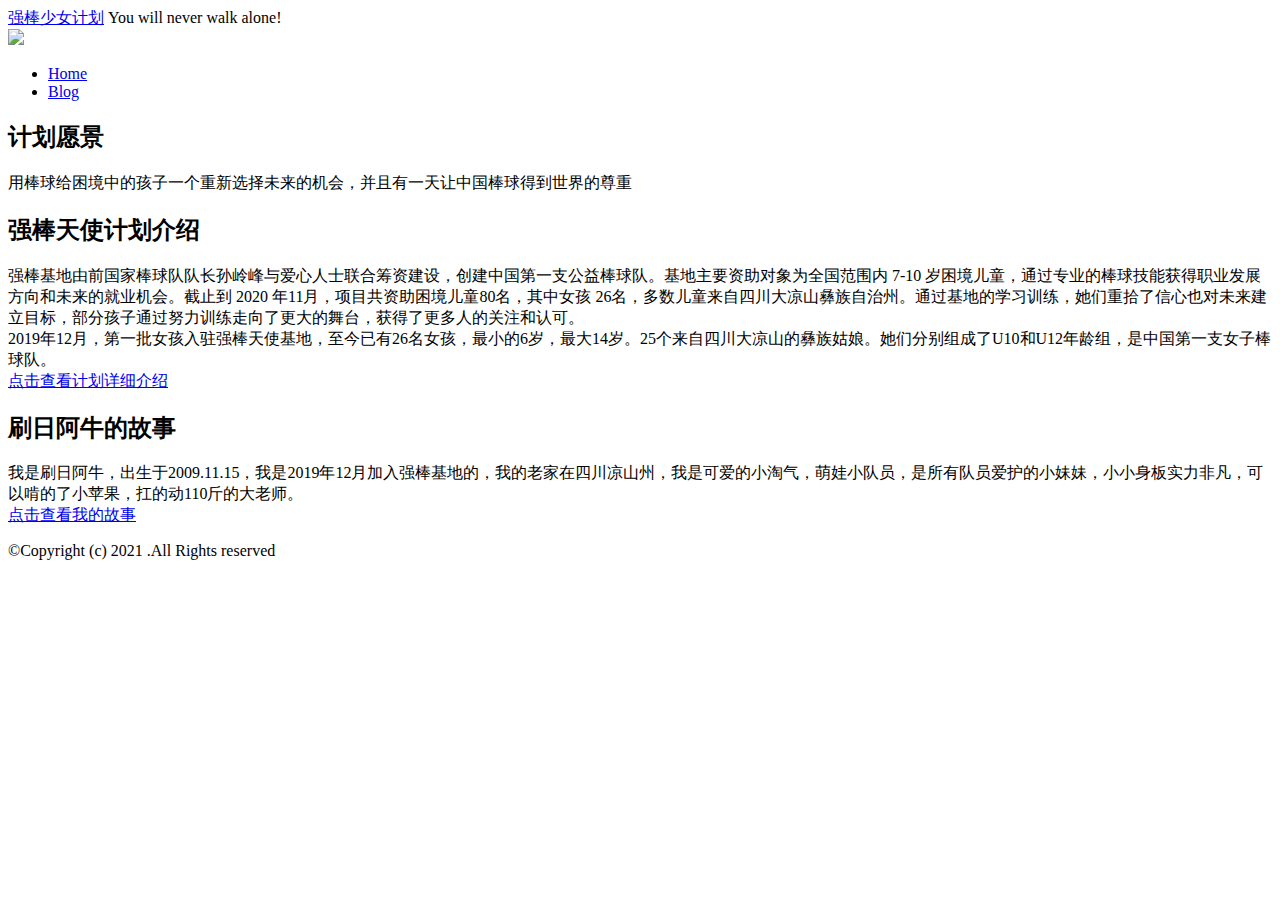
==== index.html @ cb26f87f "Update index.html" ====
<!DOCTYPE HTML>
<html>
	<head>
		<title>个人博客网站</title>
		<meta charset="utf-8"/>
		<link rel="stylesheet" href="./main.css" />
	</head>
	<body >
		<!--网站的容器-->
		<div id="wrapper">
			<!--网站头部-->
			<div id="header">
				<div id="logo">
					<a href="#">强棒少女计划</a><span style="font-style: italic;font-size: 16px;"></span> You will never walk alone!</span>
                </div>
                <div>
                    <img  class="baselayout-img" src="https://internal-api-drive-stream.feishu.cn/space/api/box/stream/download/all/boxcnBkC8sQrSj1U1v4ZvKTIuMg/?mount_node_token=doccndV2qHPtPNAke10p9sG6Zpd&mount_point=doc_image"/>
                </div>
				<!--导航栏-->
			<div id="nav">
				<ul>
					<li><a href="#">Home</a></li>
					<li><a href="#">Blog</a></li>
				</ul>
			</div>	
		</div>
			<!--主体内容-->
			<div id="main">
				<div id="left">
					<!--左侧侧边栏一-->
					<div class="title">
						<h2>计划愿景</h2>
					</div>
					<div class="content" style="border: none;">
						用棒球给困境中的孩子一个重新选择未来的机会，并且有一天让中国棒球得到世界的尊重
					</div>
					<!-- <div class="title">
						<h2>Clubs</h2>
					</div>
					<div class="content">
						<ul>
							<li><a href="#">C罗</a></li>
							<li><a href="#">梅西</a></li>
							<li><a href="#">厄齐尔</a></li>
							<li><a href="#">阿圭罗</a></li>
							<li><a href="#">德布劳内</a></li>
							<li><a href="#">本泽马</a></li>
						</ul>
					</div> -->
				</div>
				<!--右侧侧边栏-->
				<div id="right">
						<!--右侧内容一-->
					<div class="title">
						<h2>强棒天使计划介绍</h2>
					</div>
					<div class="content">
                        强棒基地由前国家棒球队队长孙岭峰与爱心人士联合筹资建设，创建中国第一支公益棒球队。基地主要资助对象为全国范围内 7-10 岁困境儿童，通过专业的棒球技能获得职业发展方向和未来的就业机会。截止到 2020 年11月，项目共资助困境儿童80名，其中女孩 26名，多数儿童来自四川大凉山彝族自治州。通过基地的学习训练，她们重拾了信心也对未来建立目标，部分孩子通过努力训练走向了更大的舞台，获得了更多人的关注和认可。
                        <br/>
                        2019年12月，第一批女孩入驻强棒天使基地，至今已有26名女孩，最小的6岁，最大14岁。25个来自四川大凉山的彝族姑娘。她们分别组成了U10和U12年龄组，是中国第一支女子棒球队。
                        <br/>
                        <a href="#">点击查看计划详细介绍</a>
                    </div>
						<!--右侧内容二-->
					<div class="title">
						<h2>刷日阿牛的故事</h2>
					</div>
					<div class="content">
						<p>
                          我是刷日阿牛，出生于2009.11.15，我是2019年12月加入强棒基地的，我的老家在四川凉山州，我是可爱的小淘气，萌娃小队员，是所有队员爱护的小妹妹，小小身板实力非凡，可以啃的了小苹果，扛的动110斤的大老师。
                          <br/>
                          <a href="https://pangyila.github.io/test.html">点击查看我的故事</a>
                        </p>
					</div>
				</div>
			</div>
			<!--尾部-->
			<div id="footer">
				&copy;Copyright (c) 2021 .All Rights reserved
			</div>
		</div>
	</body>
</html>
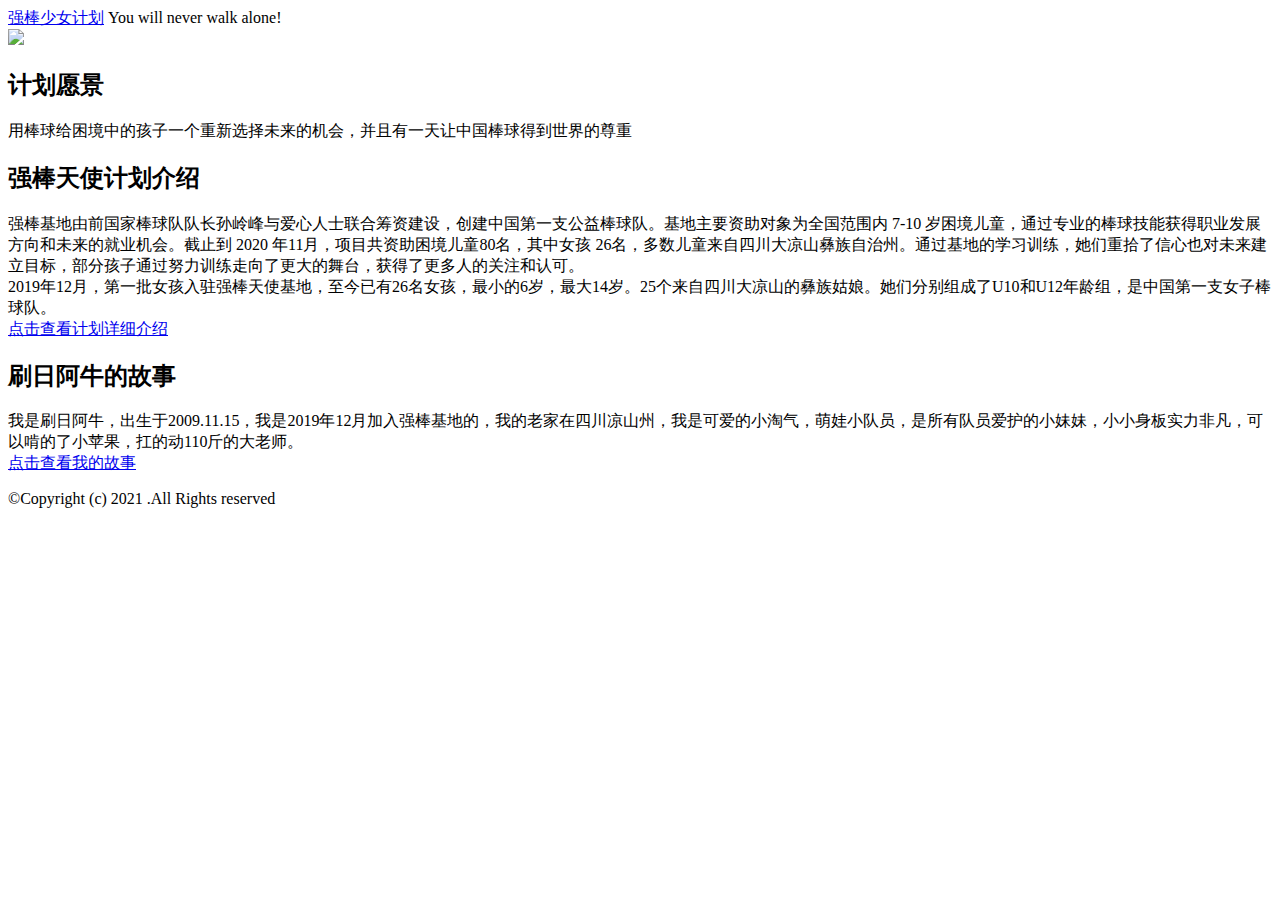
==== commit dd30cff1: "Update index.html" ====
--- a/index.html
+++ b/index.html
@@ -14,14 +14,14 @@
 					<a href="#">强棒少女计划</a><span style="font-style: italic;font-size: 16px;"></span> You will never walk alone!</span>
                 </div>
                 <div>
-                    <img  class="baselayout-img" src="https://internal-api-drive-stream.feishu.cn/space/api/box/stream/download/all/boxcnBkC8sQrSj1U1v4ZvKTIuMg/?mount_node_token=doccndV2qHPtPNAke10p9sG6Zpd&mount_point=doc_image"/>
+                    <img  class="baselayout-img" src="./imgs/layout.jpg"/>
                 </div>
 				<!--导航栏-->
 			<div id="nav">
-				<ul>
+				<!-- <ul>
 					<li><a href="#">Home</a></li>
 					<li><a href="#">Blog</a></li>
-				</ul>
+				</ul> -->
 			</div>	
 		</div>
 			<!--主体内容-->
@@ -34,19 +34,6 @@
 					<div class="content" style="border: none;">
 						用棒球给困境中的孩子一个重新选择未来的机会，并且有一天让中国棒球得到世界的尊重
 					</div>
-					<!-- <div class="title">
-						<h2>Clubs</h2>
-					</div>
-					<div class="content">
-						<ul>
-							<li><a href="#">C罗</a></li>
-							<li><a href="#">梅西</a></li>
-							<li><a href="#">厄齐尔</a></li>
-							<li><a href="#">阿圭罗</a></li>
-							<li><a href="#">德布劳内</a></li>
-							<li><a href="#">本泽马</a></li>
-						</ul>
-					</div> -->
 				</div>
 				<!--右侧侧边栏-->
 				<div id="right">
@@ -69,7 +56,7 @@
 						<p>
                           我是刷日阿牛，出生于2009.11.15，我是2019年12月加入强棒基地的，我的老家在四川凉山州，我是可爱的小淘气，萌娃小队员，是所有队员爱护的小妹妹，小小身板实力非凡，可以啃的了小苹果，扛的动110斤的大老师。
                           <br/>
-                          <a href="https://pangyila.github.io/test.html">点击查看我的故事</a>
+                          <a href="#">点击查看我的故事</a>
                         </p>
 					</div>
 				</div>
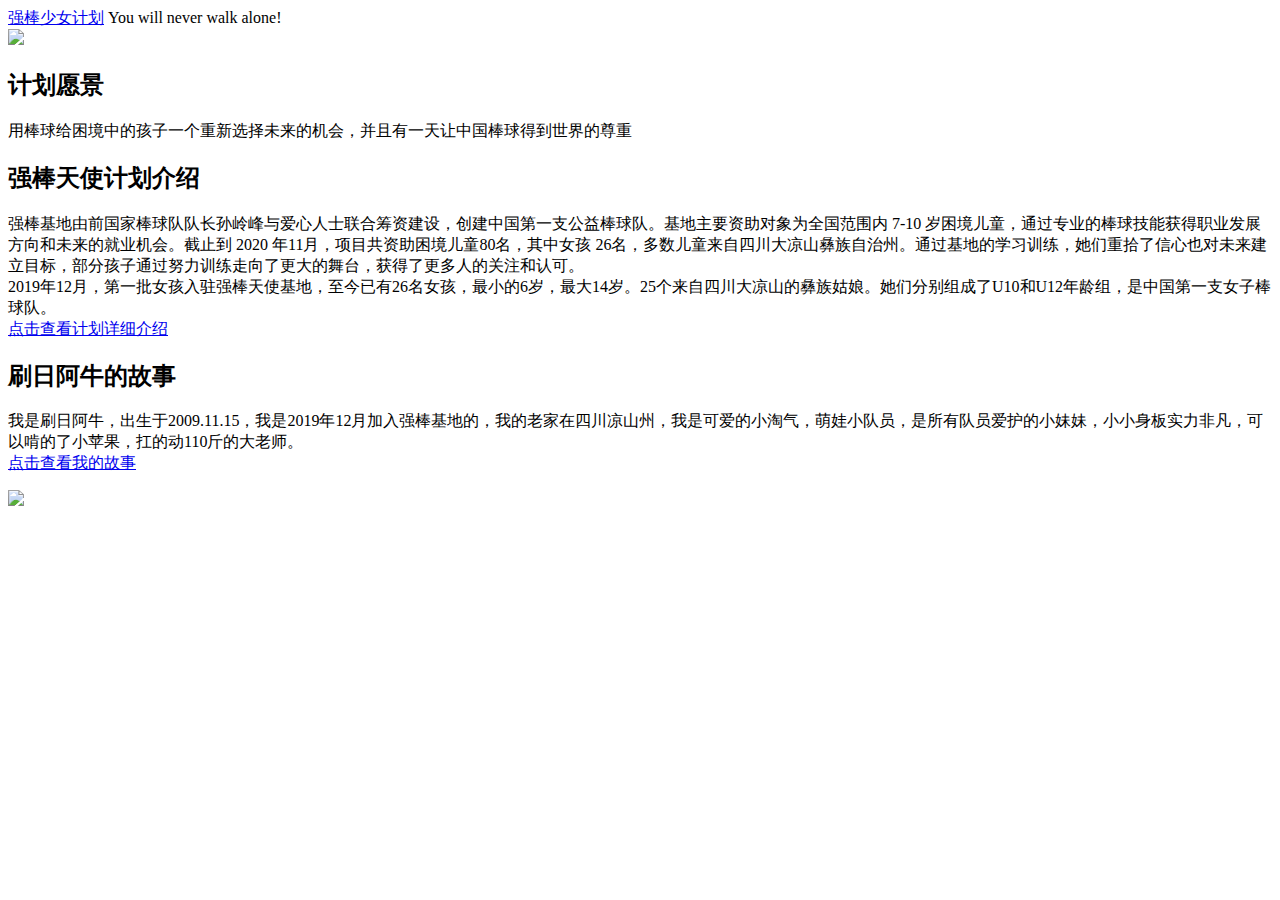
==== commit f14eb72f: "Update index.html" ====
--- a/index.html
+++ b/index.html
@@ -46,7 +46,7 @@
                         <br/>
                         2019年12月，第一批女孩入驻强棒天使基地，至今已有26名女孩，最小的6岁，最大14岁。25个来自四川大凉山的彝族姑娘。她们分别组成了U10和U12年龄组，是中国第一支女子棒球队。
                         <br/>
-                        <a href="#">点击查看计划详细介绍</a>
+                        <a href="https://pangyila.github.io/story.html">点击查看计划详细介绍</a>
                     </div>
 						<!--右侧内容二-->
 					<div class="title">
@@ -56,14 +56,14 @@
 						<p>
                           我是刷日阿牛，出生于2009.11.15，我是2019年12月加入强棒基地的，我的老家在四川凉山州，我是可爱的小淘气，萌娃小队员，是所有队员爱护的小妹妹，小小身板实力非凡，可以啃的了小苹果，扛的动110斤的大老师。
                           <br/>
-                          <a href="#">点击查看我的故事</a>
+                          <a href="https://pangyila.github.io/show.html">点击查看我的故事</a>
                         </p>
 					</div>
 				</div>
 			</div>
 			<!--尾部-->
 			<div id="footer">
-				&copy;Copyright (c) 2021 .All Rights reserved
+			    <img  class="baselayout-img" src="./imgs/zanzhu.png"/>
 			</div>
 		</div>
 	</body>
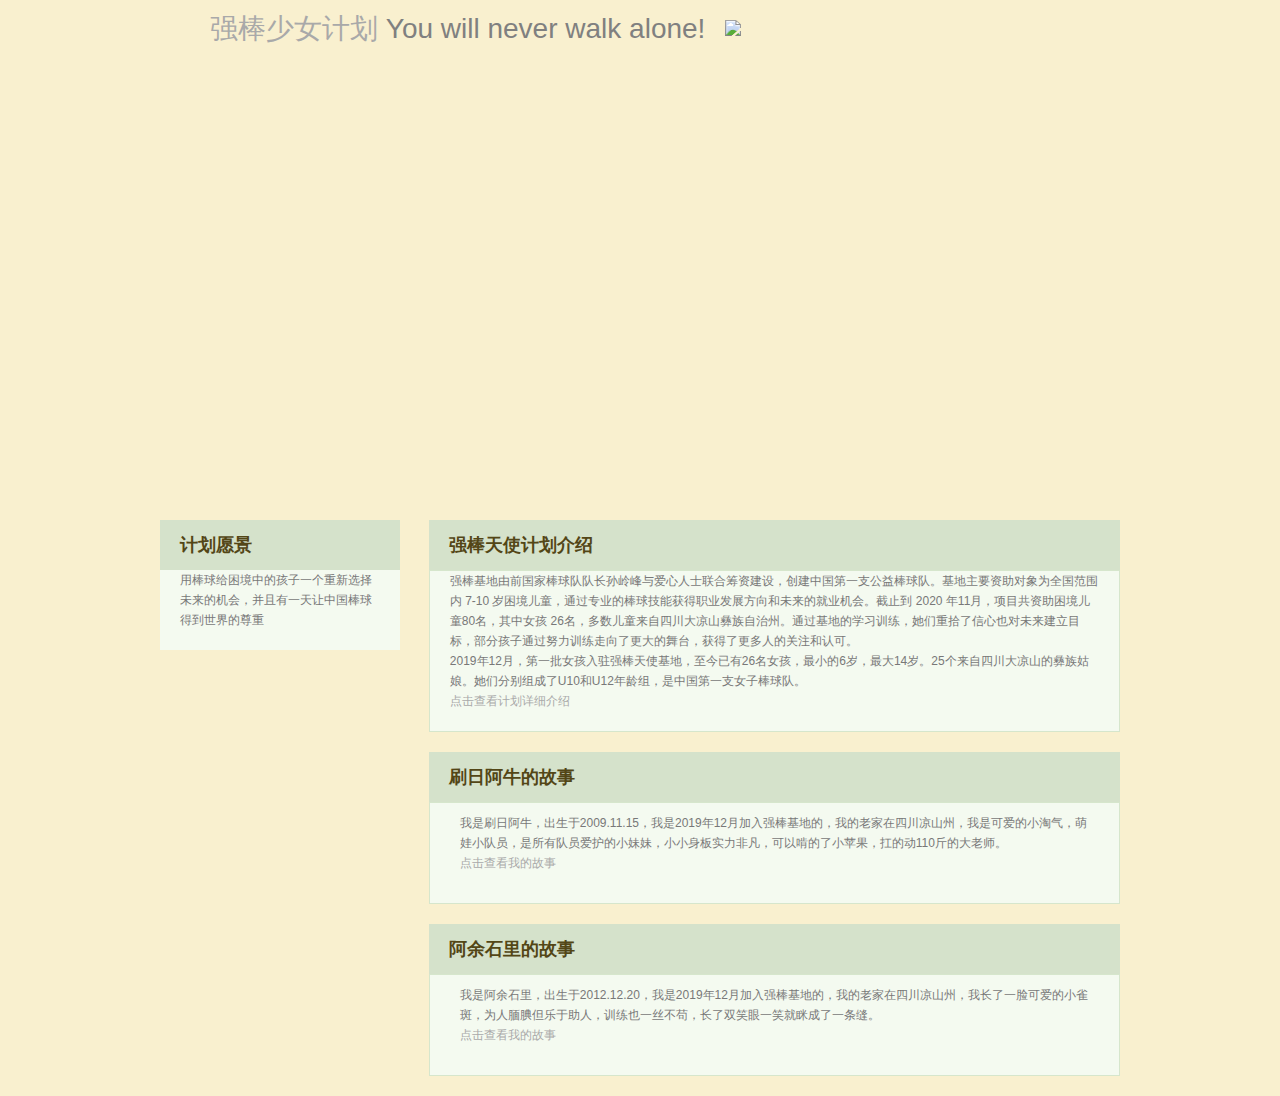
==== commit 3a1cfbf3: "Update index.html" ====
--- a/index.html
+++ b/index.html
@@ -59,12 +59,22 @@
                           <a href="https://pangyila.github.io/show.html">点击查看我的故事</a>
                         </p>
 					</div>
+					<div class="title">
+						<h2>阿余石里的故事</h2>
+					</div>
+					<div class="content">
+						<p>
+							我是阿余石里，出生于2012.12.20，我是2019年12月加入强棒基地的，我的老家在四川凉山州，我长了一脸可爱的小雀斑，为人腼腆但乐于助人，训练也一丝不苟，长了双笑眼一笑就眯成了一条缝。
+                          <br/>
+                          <a href="https://pangyila.github.io/shili.html">点击查看我的故事</a>
+                        </p>
+					</div>
 				</div>
 			</div>
 			<!--尾部-->
-			<div id="footer">
-			    <img  class="baselayout-img" src="./imgs/zanzhu.png"/>
-			</div>
+			<!-- <div id="footer">
+				<img  class="footer-img" src="./imgs/zanzhu.png"/>
+			</div> -->
 		</div>
 	</body>
 </html>
--- a/main.css
+++ b/main.css
@@ -0,0 +1,150 @@
+/*将所有带边界或者内边距的清零*/
+*{
+	padding: 0px;
+	margin: 0px;
+}
+/*设置整个页面的字体及文字颜色*/
+body{
+	font-family: arial,宋体,serif;
+	font-size: 12px;
+	color: #534616;
+	background: #F9F0CF url(../img/header.jpg) repeat-x left top;
+	height: 180px;
+}
+#wrapper{
+	width: 960px;
+	margin: 0 auto;/*将整个网页居中显示*/
+}
+#header{
+	width: 100%;
+	height: 500px;
+}
+#header #logo{  /*后代选择器*/
+	color: gray;
+	font-size: 28px;
+	padding-top: 10px;
+	float: left;
+	margin-left: 50px;
+}
+
+ a{    /*将整个页面的超链接下划线去掉*/
+	text-decoration: none;
+}
+/*伪元素选择器，未访问过链接的颜色*/
+a:link{
+	color: darkgray;
+}
+
+#logo a{
+	color: darkgray;
+}
+/*伪元素选择器，已访问过链接的颜色*/
+a:visited{
+	color: green;
+}
+/*伪元素选择器，鼠标悬浮时链接的颜色*/
+a:hover{
+	color: red;
+}
+#main{
+	width: 100%px;
+	height: auto;
+	margin-top: 20px;
+}
+#left{
+	width: 25%;
+	height: 98%;
+	float:  left;
+}
+#right{
+	width: 72%;
+	height: 98%;
+	float: right;
+}
+#footer{
+	width: 100%;
+	height: 90px;
+	background: gray;
+	margin-top: 8px;
+	float: left;
+	background: #D5E2CB;
+	padding: 20px;
+	text-align: center;
+}
+
+#search{
+	float: right;
+	margin-top: 15px;
+}
+
+#search .stxt{
+	width: 180px;
+	height: 20px;
+}
+#search .go{
+	width: 30px;
+	height: 24px;
+}
+/*所有的ul不带指示器*/
+ul{
+	list-style-type: none;
+}
+
+#nav ul li a{
+	float: left;
+	margin-right: 28px;
+	font-size: 24px;
+	color: #D1C091;
+	background: url(../img/nav_line.png) no-repeat right top;
+	/*text-align: center;*/
+	width: 100px;
+}
+
+#nav{
+	width: 100%;
+	height: 40px;
+	float: left;
+	margin-left: 50px;
+}
+#nav ul li a:hover{
+	text-decoration: underline;
+}
+/*左侧侧边栏样式*/
+.title{
+	width: 100%;
+	height: 50px;
+	background: #D5E2CB;
+	line-height: 50px;
+	text-indent: 20px;//左缩进
+}
+.content{
+	padding-left: 20px;
+	padding-right: 20px;
+	line-height: 20px;
+	color: #787878;
+	border: 1px solid #D6E6CC;
+	padding-bottom: 20px;
+	margin-bottom: 20px;
+}
+
+.content li{
+	line-height: 25px;
+	border-bottom: dashed 1px #D1D1D1;
+}
+
+p{
+	margin: 10px;
+}
+#left .content,#right .content{
+	background: #F4FAF0;
+}
+
+.baselayout-img {
+	margin: 20px;
+	width:100%;
+}
+
+.footer-img {
+	height: 110px;
+    width: 100%;
+}
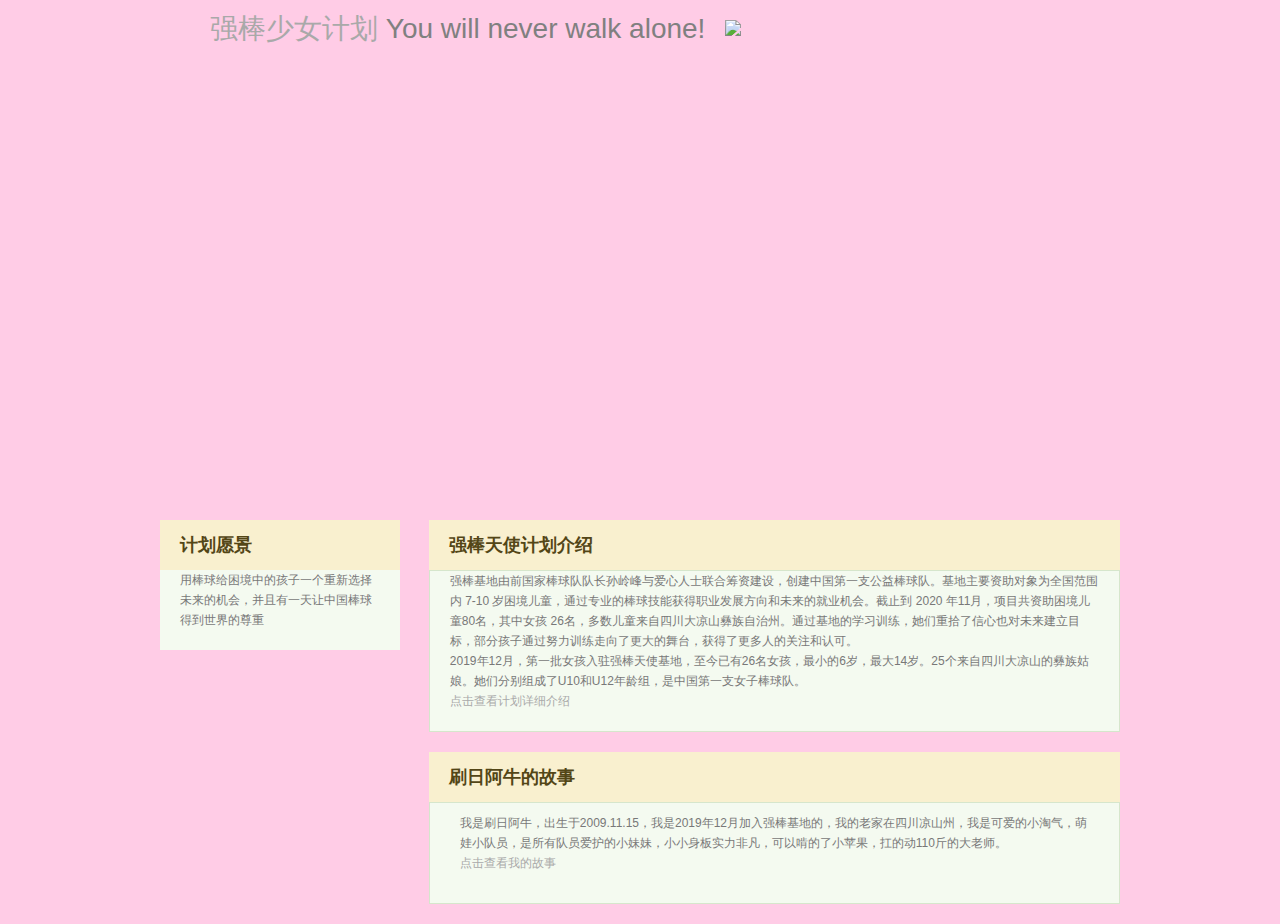
==== commit bbbf7085: "Update index.html" ====
--- a/index.html
+++ b/index.html
@@ -59,16 +59,8 @@
                           <a href="https://pangyila.github.io/show.html">点击查看我的故事</a>
                         </p>
 					</div>
-					<div class="title">
-						<h2>阿余石里的故事</h2>
-					</div>
-					<div class="content">
-						<p>
-							我是阿余石里，出生于2012.12.20，我是2019年12月加入强棒基地的，我的老家在四川凉山州，我长了一脸可爱的小雀斑，为人腼腆但乐于助人，训练也一丝不苟，长了双笑眼一笑就眯成了一条缝。
-                          <br/>
-                          <a href="https://pangyila.github.io/shili.html">点击查看我的故事</a>
-                        </p>
-					</div>
+					
+					
 				</div>
 			</div>
 			<!--尾部-->
--- a/main.css
+++ b/main.css
@@ -8,7 +8,7 @@
 	font-family: arial,宋体,serif;
 	font-size: 12px;
 	color: #534616;
-	background: #F9F0CF url(../img/header.jpg) repeat-x left top;
+	background: #ffcce6 url(../img/header.jpg) repeat-x left top;
 	height: 180px;
 }
 #wrapper{
@@ -113,9 +113,10 @@
 .title{
 	width: 100%;
 	height: 50px;
-	background: #D5E2CB;
+	/* background: #D5E2CB; */
+	background:  #F9F0CF;
 	line-height: 50px;
-	text-indent: 20px;//左缩进
+	text-indent: 20px;
 }
 .content{
 	padding-left: 20px;
